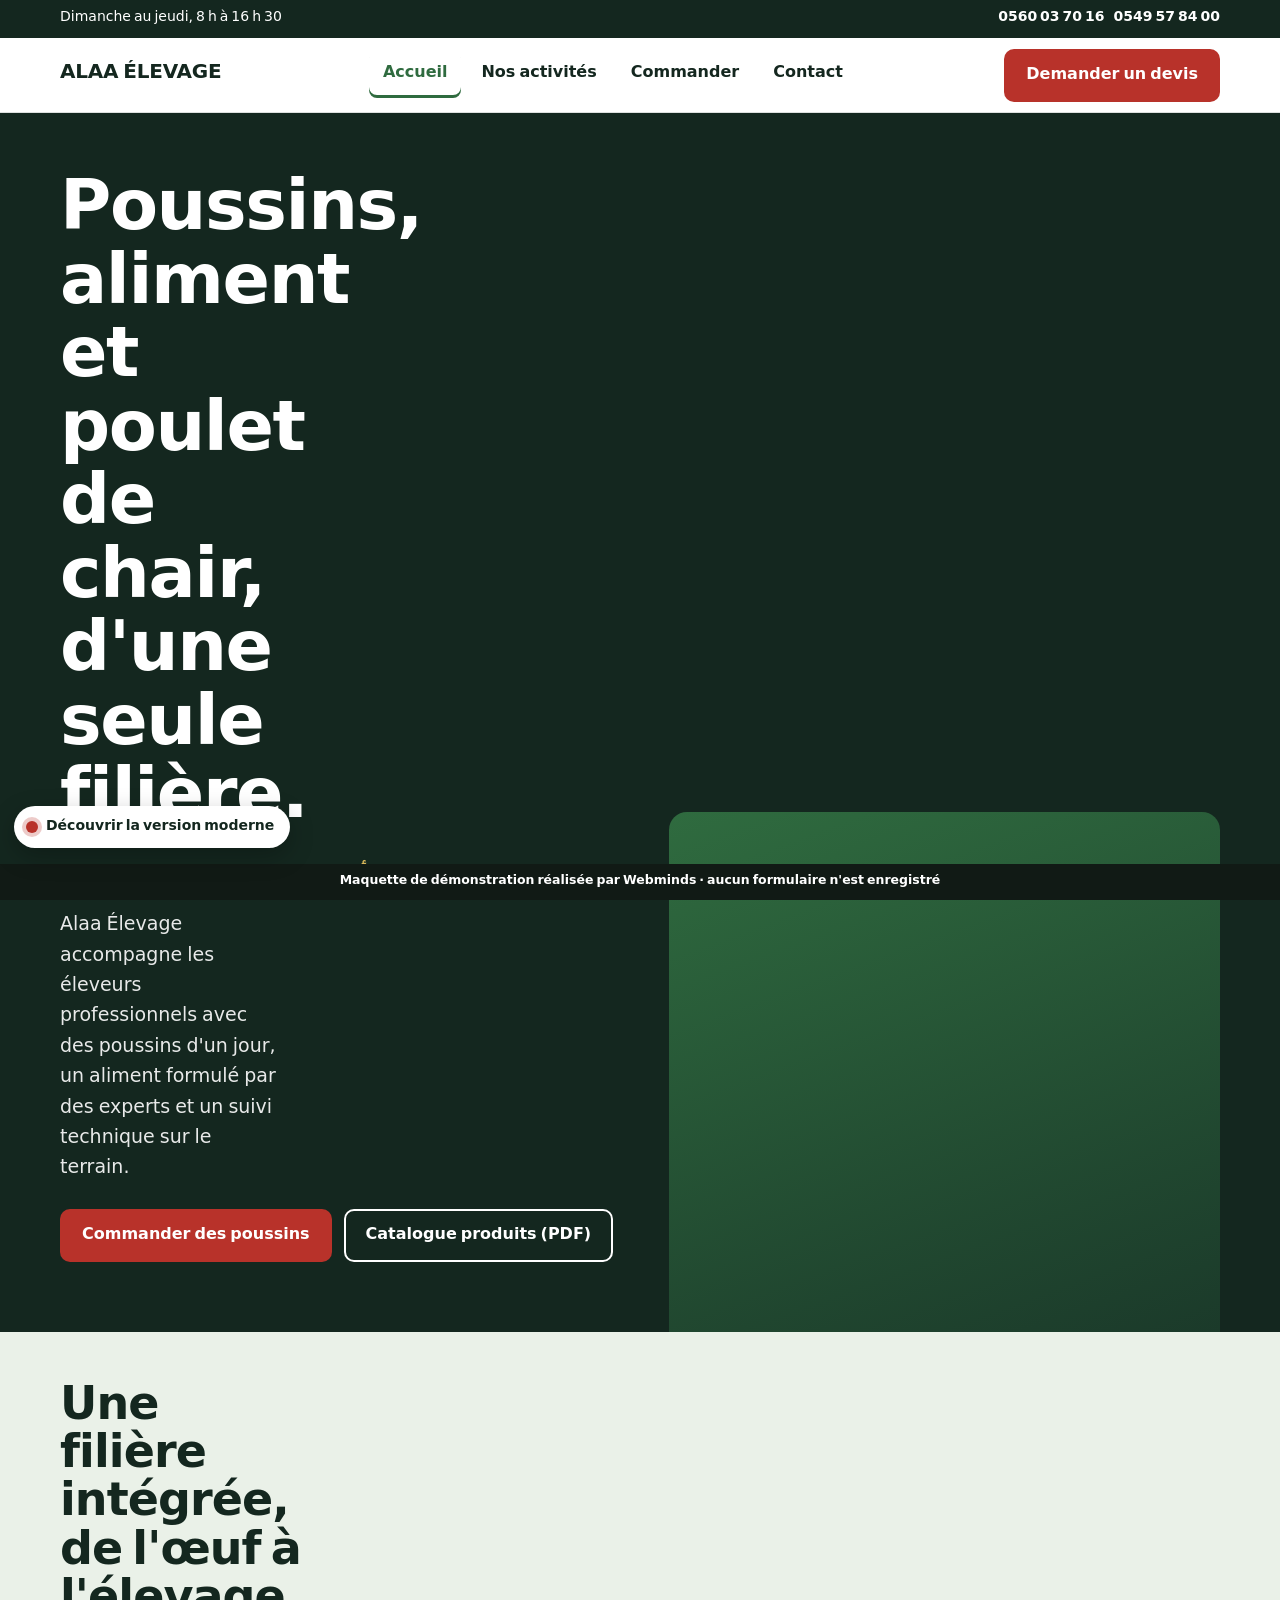
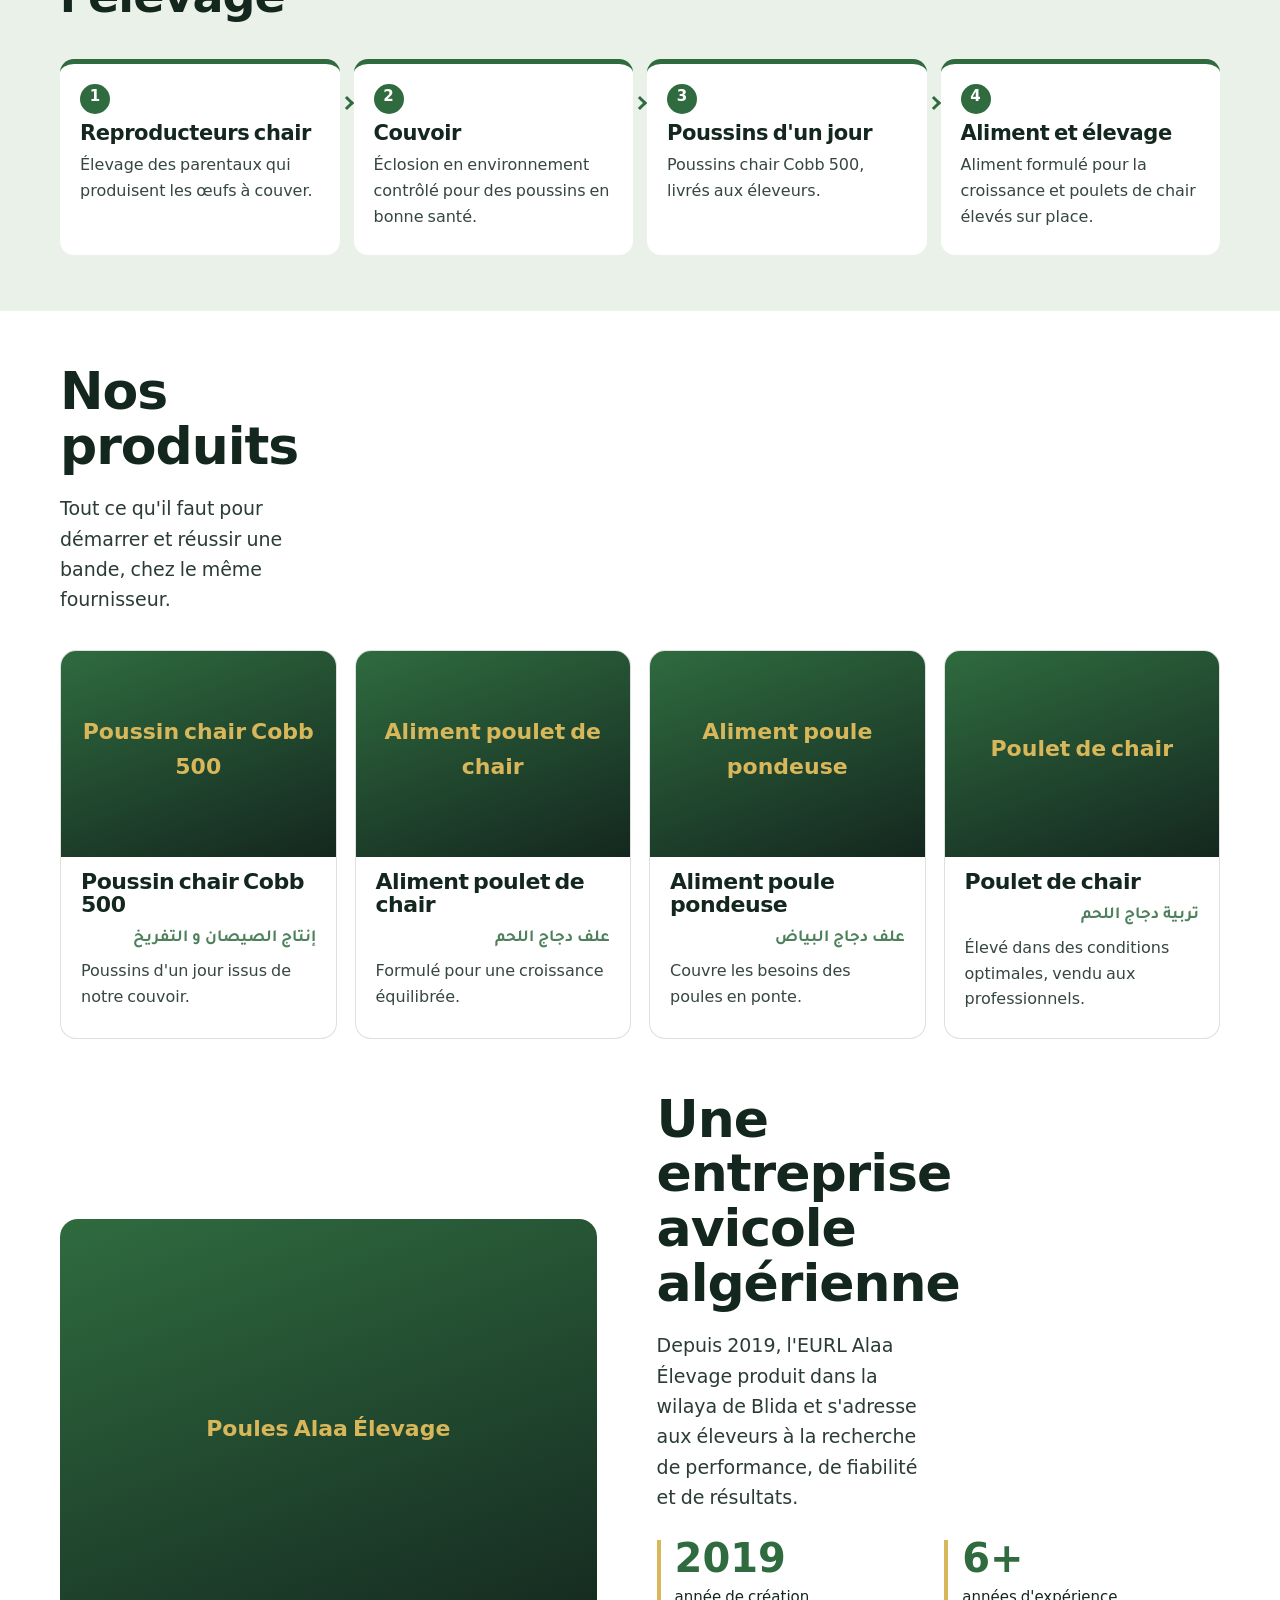
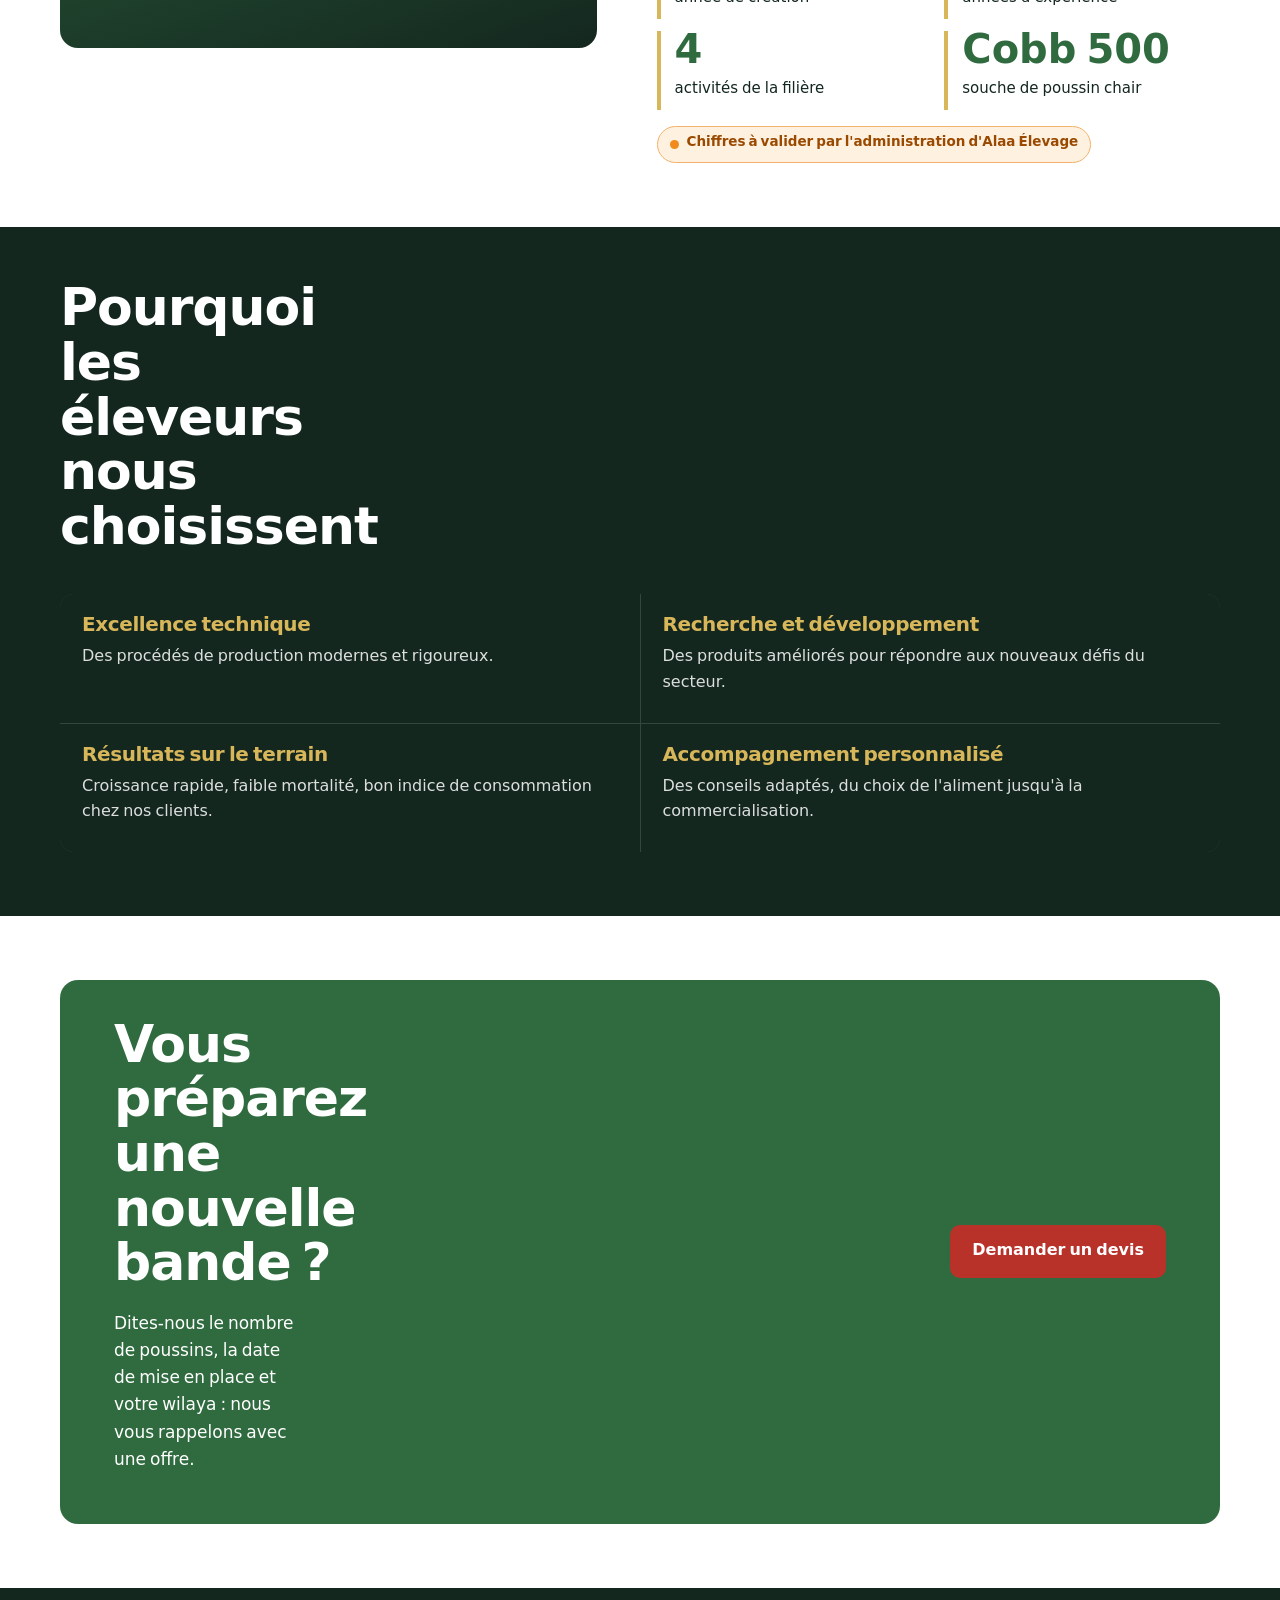
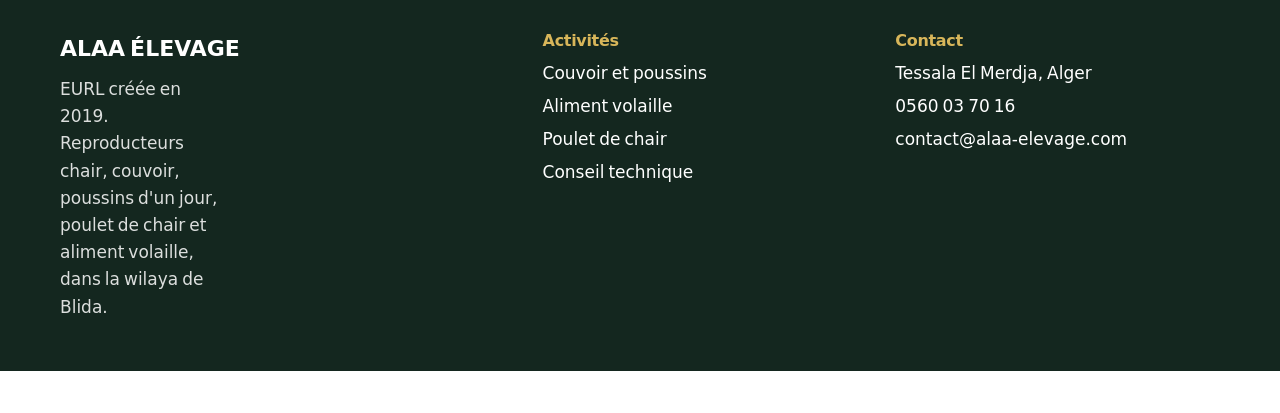
==== alaa/index.html @ 216a0491 "Maquettes Dayzy (corporate + moderne) et Alaa Élevage sur /alaa (corporate + moderne)" ====
<!doctype html>
<html lang="fr">
<head>
<meta charset="utf-8">
<meta name="viewport" content="width=device-width, initial-scale=1, viewport-fit=cover">
<meta name="robots" content="noindex, nofollow">
<title>Alaa Élevage · Couvoir, poussins chair et aliment volaille à Blida</title>
<meta name="description" content="Alaa Élevage, entreprise avicole intégrée : reproducteurs chair, couvoir, poussins Cobb 500, aliment poulet de chair et poule pondeuse.">
<meta name="theme-color" content="#14271F">
<link rel="stylesheet" href="css/alaa.css">
</head>
<body>
<div class="al-bar"><div class="al-wrap">
  <span>Dimanche au jeudi, 8 h à 16 h 30</span>
  <span><a href="tel:+213560037016">0560 03 70 16</a> &nbsp; <a href="tel:+213549578400">0549 57 84 00</a></span>
</div></div>
<header class="al-head">
  <div class="al-wrap">
    <a class="al-logo" href="index.html" aria-label="Alaa Élevage, accueil"><img src="https://alaa-elevage.com/wp-content/uploads/2025/04/logo-alaa-elevage-poulet-chair-poule-pondeuse-algerie-aliment-volaille-.png" alt="Alaa Élevage" onerror="this.parentNode.classList.add('no-img')"><span class="al-logo-txt">ALAA ÉLEVAGE</span></a>
    <nav class="al-nav" aria-label="Navigation principale"><a href="index.html" aria-current="page">Accueil</a><a href="activites.html">Nos activités</a><a href="activites.html#commande">Commander</a><a href="contact.html">Contact</a></nav>
    <a class="al-btn al-cta" href="activites.html#commande">Demander un devis</a>
    <button class="al-burger" aria-label="Ouvrir le menu" aria-expanded="false"><span></span></button>
  </div>
  <nav class="al-drawer" aria-label="Menu mobile"><a href="index.html">Accueil</a><a href="activites.html">Nos activités</a><a href="activites.html#commande">Commander</a><a href="contact.html">Contact</a></nav>
</header>
<main>

<section class="al-hero"><div class="al-wrap">
  <div>
    <h1>Poussins, aliment et poulet de chair, d'une seule filière.</h1>
    <p class="al-ar" lang="ar">إنتاج الصيصان و التفريخ · أعلاف الدواجن</p>
    <p class="al-sub">Alaa Élevage accompagne les éleveurs professionnels avec des poussins d'un jour, un aliment formulé par des experts et un suivi technique sur le terrain.</p>
    <div class="al-hero-ctas">
      <a class="al-btn" href="activites.html#commande">Commander des poussins</a>
      <a class="al-btn al-btn--line" href="https://alaa-elevage.com/wp-content/uploads/2025/04/alaa-elevage-poulet-chair-poule-pondeuse-algerie-aliment-volaille-cobb-500-algerie_0003_alaa-elevage-poulet-chair-poule-1.pdf" target="_blank" rel="noopener">Catalogue produits (PDF)</a>
    </div>
  </div>
  <div class="al-hero-media" data-fallback="Élevage Alaa"><img src="https://alaa-elevage.com/wp-content/uploads/2025/09/ALAA-1.png" alt="Élevage Alaa" loading="lazy" onerror="this.parentNode.classList.add('is-broken');this.remove()"></div>
</div></section>
<section class="al-chain"><div class="al-wrap">
  <h2>Une filière intégrée, de l'œuf à l'élevage</h2>
  <ol class="al-steps">
    <li><h3>Reproducteurs chair</h3><p>Élevage des parentaux qui produisent les œufs à couver.</p></li>
    <li><h3>Couvoir</h3><p>Éclosion en environnement contrôlé pour des poussins en bonne santé.</p></li>
    <li><h3>Poussins d'un jour</h3><p>Poussins chair Cobb 500, livrés aux éleveurs.</p></li>
    <li><h3>Aliment et élevage</h3><p>Aliment formulé pour la croissance et poulets de chair élevés sur place.</p></li>
  </ol>
</div></section>
<section class="al-sec"><div class="al-wrap">
  <h2>Nos produits</h2>
  <p class="al-lead">Tout ce qu'il faut pour démarrer et réussir une bande, chez le même fournisseur.</p>
  <div class="al-prods">
  <a class="al-prod" href="activites.html#couvoir"><div class="al-media" data-fallback="Poussin chair Cobb 500"><img src="https://alaa-elevage.com/wp-content/uploads/2025/04/alaa-elevage-poulet-chair-poule-pondeuse-algerie-aliment-volaille-cobb-500-algerie_0006_alaa-elevage-poulet-chair-poule-.jpg" alt="Poussin chair Cobb 500" loading="lazy" onerror="this.parentNode.classList.add('is-broken');this.remove()"></div><div class="al-prod-body"><h3>Poussin chair Cobb 500</h3><p class="al-ar" lang="ar">إنتاج الصيصان و التفريخ</p><p>Poussins d'un jour issus de notre couvoir.</p></div></a>
  <a class="al-prod" href="activites.html#aliment"><div class="al-media" data-fallback="Aliment poulet de chair"><img src="https://alaa-elevage.com/wp-content/uploads/2025/04/alaa-elevage-poulet-chair-poule-pondeuse-algerie-aliment-volaille-cobb-500-algerie_0000_d4232ad20b.jpg" alt="Aliment poulet de chair" loading="lazy" onerror="this.parentNode.classList.add('is-broken');this.remove()"></div><div class="al-prod-body"><h3>Aliment poulet de chair</h3><p class="al-ar" lang="ar">علف دجاج اللحم</p><p>Formulé pour une croissance équilibrée.</p></div></a>
  <a class="al-prod" href="activites.html#aliment"><div class="al-media" data-fallback="Aliment poule pondeuse"><img src="https://alaa-elevage.com/wp-content/uploads/2025/04/0006_alaa-elevage-poulet-chair-poule-pondeuse-algerie-aliment-volaille-553-cobb-500-5.jpg" alt="Aliment poule pondeuse" loading="lazy" onerror="this.parentNode.classList.add('is-broken');this.remove()"></div><div class="al-prod-body"><h3>Aliment poule pondeuse</h3><p class="al-ar" lang="ar">علف دجاج البياض</p><p>Couvre les besoins des poules en ponte.</p></div></a>
  <a class="al-prod" href="activites.html#chair"><div class="al-media" data-fallback="Poulet de chair"><img src="https://alaa-elevage.com/wp-content/uploads/2025/04/alaa-elevage-poulet-chair-poule-pondeuse-algerie-aliment-volaille-cobb-500-algerie_0007_alaa-elevage-poulet-chair-poule-.jpg" alt="Poulet de chair" loading="lazy" onerror="this.parentNode.classList.add('is-broken');this.remove()"></div><div class="al-prod-body"><h3>Poulet de chair</h3><p class="al-ar" lang="ar">تربية دجاج اللحم</p><p>Élevé dans des conditions optimales, vendu aux professionnels.</p></div></a>
</div>
</div></section>
<section class="al-sec" style="padding-top:0"><div class="al-wrap al-about">
  <div class="al-media" data-fallback="Poules Alaa Élevage"><img src="https://alaa-elevage.com/wp-content/uploads/2025/04/alaa-elevage-poules-3.png" alt="Poules Alaa Élevage" loading="lazy" onerror="this.parentNode.classList.add('is-broken');this.remove()"></div>
  <div>
    <h2>Une entreprise avicole algérienne</h2>
    <p class="al-lead">Depuis 2019, l'EURL Alaa Élevage produit dans la wilaya de Blida et s'adresse aux éleveurs à la recherche de performance, de fiabilité et de résultats.</p>
    <div class="al-facts">
      <div class="al-fact"><b>2019</b><span>année de création</span></div>
      <div class="al-fact"><b>6+</b><span>années d'expérience</span></div>
      <div class="al-fact"><b>4</b><span>activités de la filière</span></div>
      <div class="al-fact"><b>Cobb 500</b><span>souche de poussin chair</span></div>
    </div>
    <span class="al-pill">Chiffres à valider par l'administration d'Alaa Élevage</span>
  </div>
</div></section>
<section class="al-sec al-why"><div class="al-wrap">
  <h2>Pourquoi les éleveurs nous choisissent</h2>
  <div class="al-why-grid">
    <div><h3>Excellence technique</h3><p>Des procédés de production modernes et rigoureux.</p></div>
    <div><h3>Recherche et développement</h3><p>Des produits améliorés pour répondre aux nouveaux défis du secteur.</p></div>
    <div><h3>Résultats sur le terrain</h3><p>Croissance rapide, faible mortalité, bon indice de consommation chez nos clients.</p></div>
    <div><h3>Accompagnement personnalisé</h3><p>Des conseils adaptés, du choix de l'aliment jusqu'à la commercialisation.</p></div>
  </div>
</div></section>
<section class="al-sec"><div class="al-wrap">
  <div class="al-band">
    <div><h2>Vous préparez une nouvelle bande ?</h2><p style="margin:12px 0 0;max-width:46ch">Dites-nous le nombre de poussins, la date de mise en place et votre wilaya : nous vous rappelons avec une offre.</p></div>
    <a class="al-btn" href="activites.html#commande">Demander un devis</a>
  </div>
</div></section>

</main>
<footer class="al-foot">
  <div class="al-wrap">
    <div>
      <p style="font-weight:800;font-size:22px;margin-bottom:8px">ALAA ÉLEVAGE</p>
      <p style="max-width:40ch;opacity:.85">EURL créée en 2019. Reproducteurs chair, couvoir, poussins d'un jour, poulet de chair et aliment volaille, dans la wilaya de Blida.</p>
    </div>
    <div><h3>Activités</h3><ul>
      <li><a href="activites.html#couvoir">Couvoir et poussins</a></li>
      <li><a href="activites.html#aliment">Aliment volaille</a></li>
      <li><a href="activites.html#chair">Poulet de chair</a></li>
      <li><a href="activites.html#conseil">Conseil technique</a></li></ul></div>
    <div><h3>Contact</h3><ul>
      <li>Tessala El Merdja, Alger</li>
      <li><a href="tel:+213560037016">0560 03 70 16</a></li>
      <li><a href="mailto:contact@alaa-elevage.com">contact@alaa-elevage.com</a></li></ul></div>
  </div>
</footer>
<a class="wm-switch" href="moderne/index.html"><i></i>Découvrir la version moderne</a>
<div class="wm-demo" role="note">Maquette de démonstration réalisée par Webminds · aucun formulaire n'est enregistré</div>
<script src="js/alaa.js"></script>
</body>
</html>
---- alaa/css/alaa.css ----
@font-face{font-family:"Archivo";font-weight:400;src:url(../fonts/archivo-latin-400-normal.woff2) format("woff2");font-display:swap}
@font-face{font-family:"Archivo";font-weight:500;src:url(../fonts/archivo-latin-500-normal.woff2) format("woff2");font-display:swap}
@font-face{font-family:"Archivo";font-weight:700;src:url(../fonts/archivo-latin-700-normal.woff2) format("woff2");font-display:swap}
@font-face{font-family:"Archivo";font-weight:800;src:url(../fonts/archivo-latin-800-normal.woff2) format("woff2");font-display:swap}
@font-face{font-family:"TajawalA";font-weight:400;src:url(../fonts/tajawal-arabic-400-normal.woff2) format("woff2");font-display:swap}
@font-face{font-family:"TajawalA";font-weight:700;src:url(../fonts/tajawal-arabic-700-normal.woff2) format("woff2");font-display:swap}

:root{
  --al-ink:#14271F;      /* vert nuit */
  --al-field:#2F6B3F;    /* vert champ */
  --al-sage:#EAF1E8;     /* vert très clair */
  --al-wheat:#D8B65A;    /* blé, maïs */
  --al-comb:#B8322A;     /* rouge crête */
  --al-white:#FFFFFF;
  --al-line:rgba(20,39,31,.14);
  --al-font:"Archivo","TajawalA",system-ui,-apple-system,"Segoe UI",sans-serif;
  --al-max:1200px;
}
*,*::before,*::after{box-sizing:border-box}
html{scroll-behavior:smooth}
body{margin:0;font:400 17px/1.6 var(--al-font);color:var(--al-ink);background:var(--al-white);padding-bottom:42px}
img{max-width:100%;display:block}
a{color:inherit}
:focus-visible{outline:3px solid var(--al-wheat);outline-offset:3px}
h1,h2,h3{font-weight:800;line-height:1.05;margin:0;letter-spacing:-.02em}
p{margin:0 0 1em}
.al-wrap{max-width:var(--al-max);margin:0 auto;padding:0 20px}
.al-ar{font-family:"TajawalA",sans-serif;direction:rtl;font-weight:700}

/* Barre infos */
.al-bar{background:var(--al-ink);color:#fff;font-size:14px}
.al-bar .al-wrap{display:flex;flex-wrap:wrap;gap:4px 22px;justify-content:space-between;padding-top:8px;padding-bottom:8px}
.al-bar a{text-decoration:none;font-weight:700}

/* En-tête */
.al-head{position:sticky;top:0;z-index:50;background:#fff;border-bottom:1px solid var(--al-line)}
.al-head .al-wrap{display:flex;align-items:center;justify-content:space-between;height:74px;gap:16px}
.al-logo{display:flex;align-items:center;gap:10px;text-decoration:none;font-weight:800;font-size:20px;letter-spacing:-.01em}
.al-logo img{height:52px;width:auto}
.al-logo .al-logo-txt{display:none}
.al-logo.no-img img{display:none}
.al-logo.no-img .al-logo-txt{display:inline}
.al-nav{display:none;gap:6px}
.al-nav a{text-decoration:none;font-weight:700;font-size:16px;padding:10px 14px;border-radius:8px}
.al-nav a:hover{background:var(--al-sage)}
.al-nav a[aria-current="page"]{color:var(--al-field);box-shadow:inset 0 -3px 0 var(--al-field)}
.al-head .al-cta{display:none}
.al-burger{width:46px;height:46px;border:0;background:var(--al-sage);border-radius:10px;display:grid;place-items:center;cursor:pointer}
.al-burger span{width:22px;height:2px;background:var(--al-ink);box-shadow:0 7px 0 var(--al-ink),0 -7px 0 var(--al-ink)}
.al-drawer{display:none;border-top:1px solid var(--al-line);padding:8px 20px 18px;background:#fff}
.al-drawer.is-open{display:block}
.al-drawer a{display:block;padding:12px 0;font-size:20px;font-weight:700;text-decoration:none;border-bottom:1px solid var(--al-line)}
@media(min-width:960px){.al-nav,.al-head .al-cta{display:flex}.al-burger,.al-drawer,.al-drawer.is-open{display:none}}

.al-btn{display:inline-flex;align-items:center;justify-content:center;gap:8px;font:700 16px var(--al-font);text-decoration:none;padding:15px 22px;border-radius:10px;border:0;cursor:pointer;background:var(--al-comb);color:#fff}
.al-btn:hover{background:#9f2922}
.al-btn--line{background:transparent;color:inherit;box-shadow:inset 0 0 0 2px currentColor}
.al-btn--line:hover{background:rgba(255,255,255,.08)}
.al-btn--field{background:var(--al-field)}
.al-btn--field:hover{background:#25553a}

/* Héros */
.al-hero{background:var(--al-ink);color:#fff;position:relative;overflow:hidden}
.al-hero .al-wrap{display:grid;gap:30px;padding-top:44px;padding-bottom:0}
.al-hero h1{font-size:clamp(38px,9vw,70px);max-width:15ch}
.al-hero .al-ar{font-size:24px;color:var(--al-wheat);margin:14px 0 0;font-weight:700}
.al-hero p.al-sub{font-size:19px;max-width:44ch;opacity:.9;margin-top:16px}
.al-hero-ctas{display:flex;flex-wrap:wrap;gap:12px;margin-top:22px}
.al-hero-media{position:relative;min-height:280px;border-radius:18px 18px 0 0;overflow:hidden;background:linear-gradient(160deg,#2F6B3F,#1B3A2A)}
.al-hero-media img{width:100%;height:100%;object-fit:cover;position:absolute;inset:0}
@media(min-width:960px){.al-hero .al-wrap{grid-template-columns:1.05fr 1fr;align-items:end;padding-top:70px}.al-hero .al-wrap>div:first-child{padding-bottom:70px}.al-hero-media{min-height:520px}}

/* Filière (vraie séquence) */
.al-chain{background:var(--al-sage);padding:56px 0}
.al-chain h2{font-size:clamp(30px,6vw,46px);max-width:22ch}
.al-steps{list-style:none;padding:0;margin:30px 0 0;display:grid;gap:14px;counter-reset:st}
.al-steps li{counter-increment:st;background:#fff;border-radius:14px;padding:20px 20px 22px;position:relative;border-top:5px solid var(--al-field)}
.al-steps li::before{content:counter(st);font-weight:800;font-size:15px;color:#fff;background:var(--al-field);width:30px;height:30px;border-radius:50%;display:grid;place-items:center;margin-bottom:12px}
.al-steps h3{font-size:21px}
.al-steps p{margin:8px 0 0;font-size:16px;opacity:.85}
@media(min-width:960px){.al-steps{grid-template-columns:repeat(4,1fr)}.al-steps li:not(:last-child)::after{content:"";position:absolute;right:-12px;top:34px;width:10px;height:10px;border-top:3px solid var(--al-field);border-right:3px solid var(--al-field);transform:rotate(45deg)}}

/* Sections */
.al-sec{padding:64px 0}
.al-sec h2{font-size:clamp(32px,6.5vw,52px);max-width:20ch}
.al-lead{font-size:19px;max-width:56ch;margin-top:14px;opacity:.9}

/* Produits */
.al-prods{display:grid;gap:18px;margin-top:30px}
.al-prod{border:1px solid var(--al-line);border-radius:16px;overflow:hidden;display:grid;grid-template-rows:auto 1fr;text-decoration:none;background:#fff;transition:border-color .2s}
.al-prod:hover{border-color:var(--al-field)}
.al-media{aspect-ratio:4/3;background:linear-gradient(160deg,#2F6B3F,#14271F);position:relative;overflow:hidden}
.al-media img{width:100%;height:100%;object-fit:cover}
.al-media.is-broken::after{content:attr(data-fallback);position:absolute;inset:0;display:grid;place-items:center;color:var(--al-wheat);font-weight:800;font-size:22px;text-align:center;padding:20px}
.al-prod-body{padding:18px 20px 22px}
.al-prod-body h3{font-size:22px}
.al-prod-body .al-ar{font-size:17px;color:var(--al-field);margin-top:4px}
.al-prod-body p{margin:10px 0 0;font-size:16px;opacity:.85}
@media(min-width:700px){.al-prods{grid-template-columns:repeat(2,1fr)}}
@media(min-width:1100px){.al-prods{grid-template-columns:repeat(4,1fr)}}

/* À propos + chiffres */
.al-about{display:grid;gap:30px;align-items:center}
.al-about .al-media{border-radius:18px;aspect-ratio:5/4}
.al-facts{display:grid;grid-template-columns:repeat(2,1fr);gap:12px;margin-top:22px}
.al-fact{border-left:4px solid var(--al-wheat);padding:6px 0 6px 14px}
.al-fact b{display:block;font-size:40px;line-height:1;font-weight:800;color:var(--al-field)}
.al-fact span{font-size:15px}
.al-pill{display:inline-flex;align-items:center;gap:8px;margin-top:16px;background:#FFF1E0;color:#9A4A00;border:1px solid #F3B26B;font-size:13.5px;font-weight:700;padding:7px 12px;border-radius:999px}
.al-pill::before{content:"";width:9px;height:9px;border-radius:50%;background:#F08A1C}
@media(min-width:960px){.al-about{grid-template-columns:1fr 1.05fr;gap:60px}}

/* Pourquoi */
.al-why{background:var(--al-ink);color:#fff}
.al-why h2{color:#fff}
.al-why-grid{display:grid;gap:1px;background:rgba(255,255,255,.14);margin-top:30px;border-radius:14px;overflow:hidden}
.al-why-grid div{background:var(--al-ink);padding:24px 22px}
.al-why-grid h3{font-size:20px;color:var(--al-wheat)}
.al-why-grid p{margin:8px 0 0;opacity:.85;font-size:16px}
@media(min-width:800px){.al-why-grid{grid-template-columns:repeat(2,1fr)}}

/* Bandeau éleveurs */
.al-band{background:var(--al-field);color:#fff;border-radius:18px;padding:34px 26px;display:grid;gap:16px}
.al-band h2{color:#fff}
@media(min-width:960px){.al-band{grid-template-columns:1.4fr auto;align-items:center;padding:48px 54px}}

/* Page */
.al-pagehead{background:var(--al-ink);color:#fff;padding:48px 0 40px}
.al-pagehead h1{font-size:clamp(40px,9vw,66px)}
.al-pagehead p{font-size:19px;max-width:52ch;opacity:.9;margin-top:12px}
.al-crumb{font-size:14px;opacity:.7;margin-bottom:12px}

.al-act{display:grid;gap:26px;padding:56px 0;border-bottom:1px solid var(--al-line);scroll-margin-top:90px}
.al-act:last-of-type{border-bottom:0}
.al-act .al-media{border-radius:18px}
.al-act h2{font-size:clamp(30px,6vw,44px)}
.al-act .al-ar{font-size:22px;color:var(--al-field);margin:8px 0 14px}
.al-act ul{padding-left:20px;margin:14px 0 22px}
.al-act li{margin-bottom:6px}
@media(min-width:960px){.al-act{grid-template-columns:1fr 1.1fr;align-items:center;gap:60px}.al-act:nth-of-type(even) .al-media{order:2}}

/* Formulaires */
.al-form{display:grid;gap:14px;background:var(--al-sage);border-radius:18px;padding:24px}
.al-form label{display:grid;gap:6px;font-weight:700;font-size:15px}
.al-form input,.al-form select,.al-form textarea{font:inherit;font-weight:400;padding:13px 14px;border-radius:10px;border:1px solid #BFCDBB;background:#fff;width:100%;color:var(--al-ink)}
.al-form input:focus,.al-form select:focus,.al-form textarea:focus{outline:2px solid var(--al-field);border-color:transparent}
.al-row{display:grid;gap:14px}
@media(min-width:700px){.al-row{grid-template-columns:1fr 1fr}}
.al-ok{display:none;background:#fff;border-left:4px solid var(--al-field);padding:16px;font-weight:700}
.al-ok.is-on{display:block}
.al-two{display:grid;gap:30px}
@media(min-width:960px){.al-two{grid-template-columns:1fr 1.1fr;align-items:start}}
.al-info{list-style:none;padding:0;margin:22px 0;display:grid;gap:16px}
.al-info li{display:grid;grid-template-columns:28px 1fr;gap:12px}
.al-info svg{width:24px;height:24px;color:var(--al-field);margin-top:2px}
.al-info a{font-weight:700}
.al-map{border:0;width:100%;height:360px;border-radius:18px;display:block;background:var(--al-sage)}

/* Pied */
.al-foot{background:var(--al-ink);color:#fff;padding:48px 0 30px}
.al-foot .al-wrap{display:grid;gap:28px}
.al-foot h3{font-size:16px;color:var(--al-wheat);margin-bottom:10px}
.al-foot ul{list-style:none;padding:0;margin:0;display:grid;gap:6px}
.al-foot a{text-decoration:none}
.al-foot small{opacity:.65}
@media(min-width:960px){.al-foot .al-wrap{grid-template-columns:1.4fr 1fr 1fr}}

.wm-demo{position:fixed;left:0;right:0;bottom:0;z-index:90;background:#111A15;color:#fff;font:600 12.5px/1.3 var(--al-font);text-align:center;padding:10px 12px}
.wm-switch{position:fixed;left:14px;bottom:52px;z-index:91;display:flex;align-items:center;gap:8px;background:#fff;color:var(--al-ink);text-decoration:none;font:700 14px var(--al-font);padding:11px 16px 11px 12px;border-radius:999px;box-shadow:0 8px 24px rgba(0,0,0,.25);animation:wmPulse 2.6s ease-in-out infinite}
.wm-switch i{width:12px;height:12px;border-radius:50%;background:var(--al-comb);box-shadow:0 0 0 4px rgba(184,50,42,.25)}
@keyframes wmPulse{0%,100%{transform:translateY(0)}50%{transform:translateY(-4px)}}
@media (prefers-reduced-motion:reduce){.wm-switch{animation:none}html{scroll-behavior:auto}}
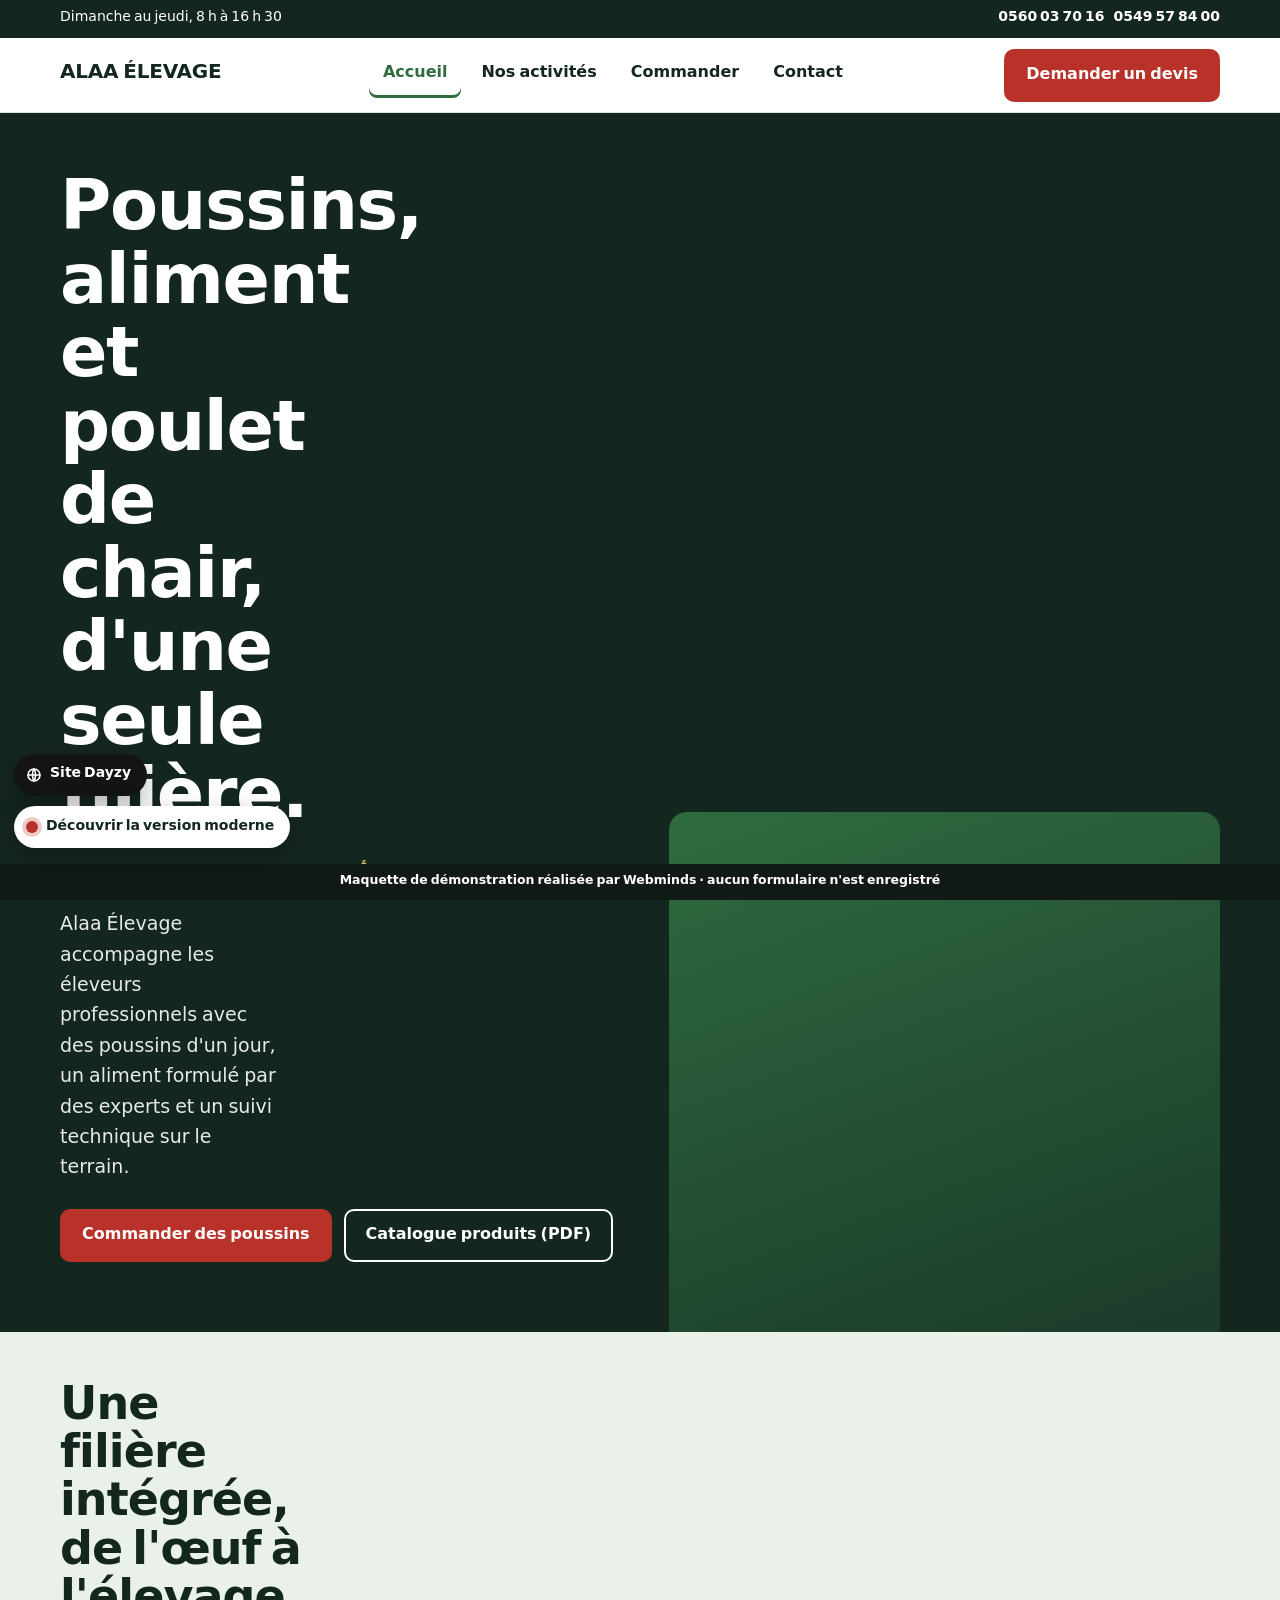
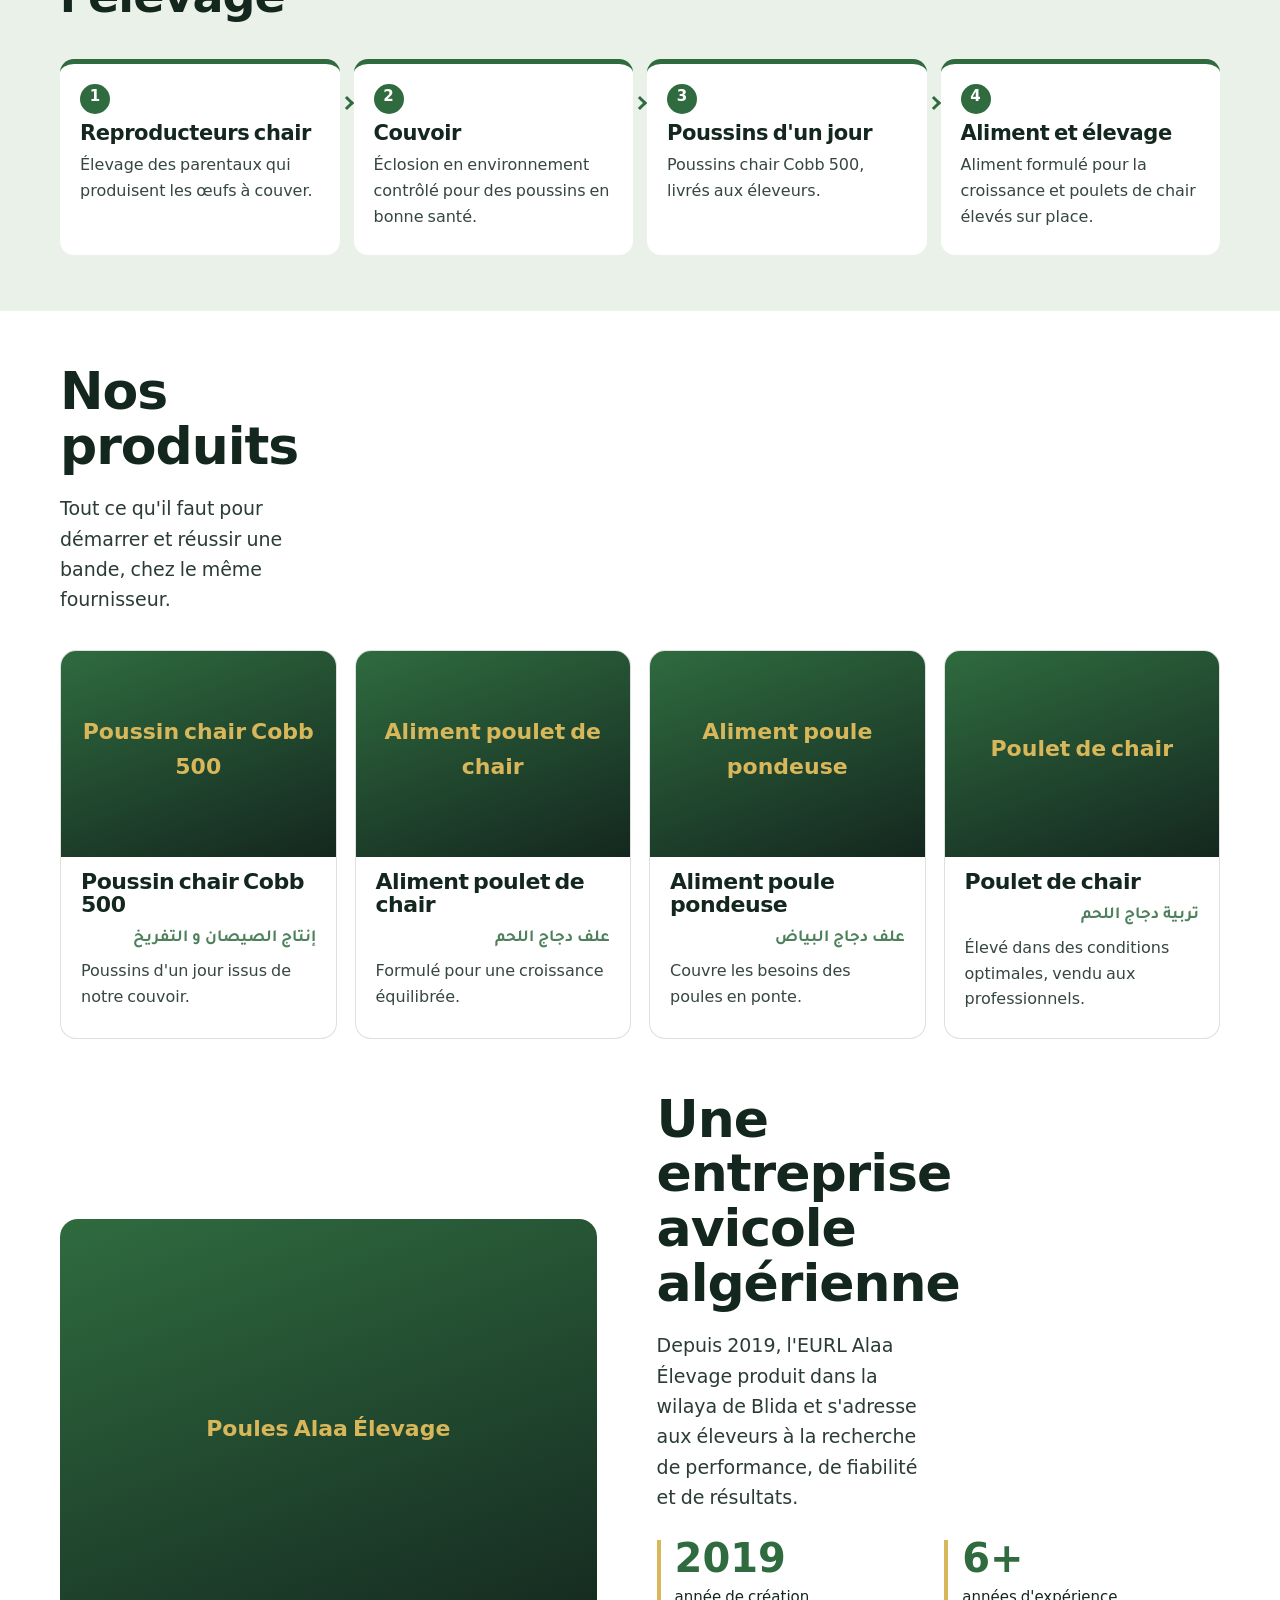
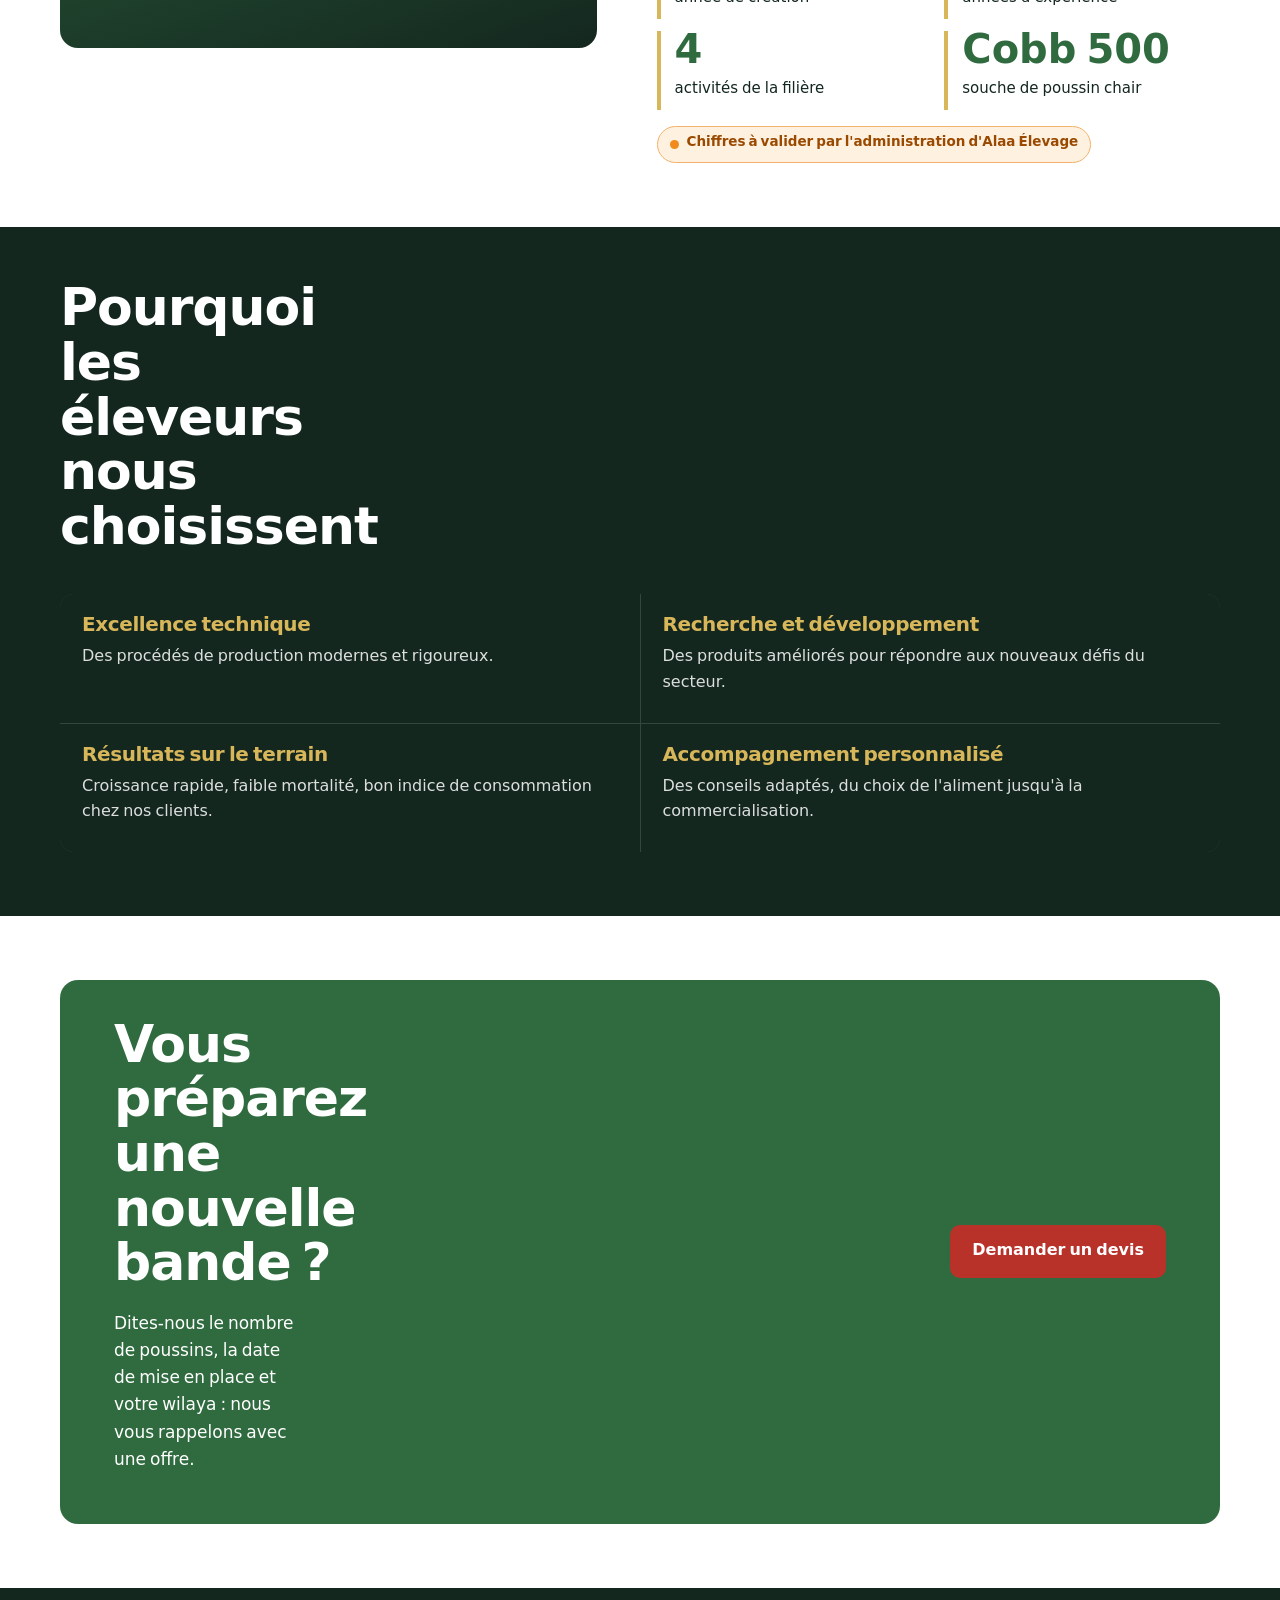
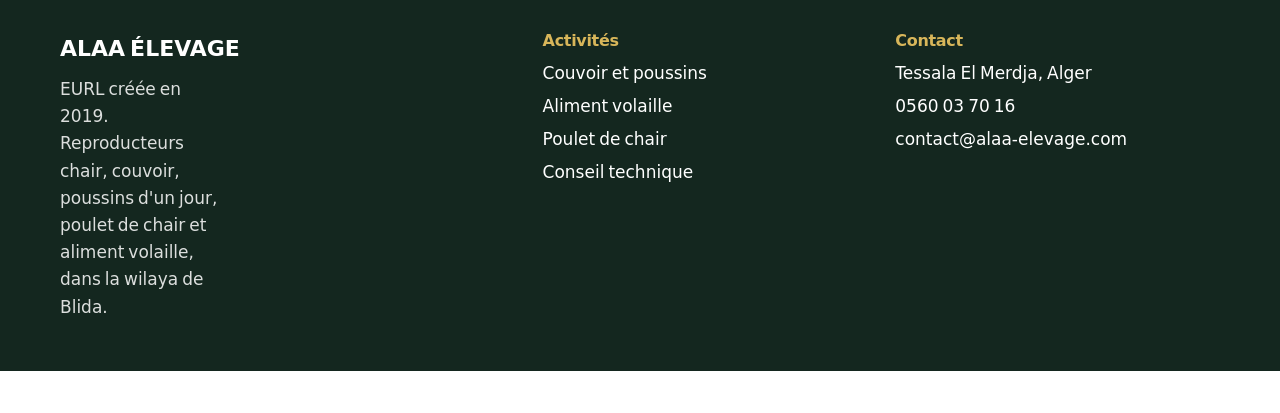
==== commit 106e9aef: "Ajout d'un bouton en bas pour passer directement d'un site à l'autre (Dayzy ↔ Alaa Élevage)" ====
--- a/alaa/index.html
+++ b/alaa/index.html
@@ -104,6 +104,7 @@
       <li><a href="mailto:contact@alaa-elevage.com">contact@alaa-elevage.com</a></li></ul></div>
   </div>
 </footer>
+<a class="wm-site" href="/"><svg viewBox="0 0 24 24" fill="none" stroke="currentColor" stroke-width="2.4" stroke-linecap="round" stroke-linejoin="round"><circle cx="12" cy="12" r="9"/><path d="M3 12h18M12 3c3 3.5 3 14.5 0 18M12 3c-3 3.5-3 14.5 0 18"/></svg>Site Dayzy</a>
 <a class="wm-switch" href="moderne/index.html"><i></i>Découvrir la version moderne</a>
 <div class="wm-demo" role="note">Maquette de démonstration réalisée par Webminds · aucun formulaire n'est enregistré</div>
 <script src="js/alaa.js"></script>
--- a/alaa/css/alaa.css
+++ b/alaa/css/alaa.css
@@ -170,3 +170,6 @@
 .wm-switch i{width:12px;height:12px;border-radius:50%;background:var(--al-comb);box-shadow:0 0 0 4px rgba(184,50,42,.25)}
 @keyframes wmPulse{0%,100%{transform:translateY(0)}50%{transform:translateY(-4px)}}
 @media (prefers-reduced-motion:reduce){.wm-switch{animation:none}html{scroll-behavior:auto}}
+
+.wm-site{position:fixed;left:14px;bottom:104px;z-index:91;display:flex;align-items:center;gap:8px;background:#141414;color:#fff;text-decoration:none;font-weight:800;font-size:14px;padding:10px 16px 10px 12px;border-radius:999px;box-shadow:0 8px 24px rgba(0,0,0,.3)}
+.wm-site svg{width:16px;height:16px}
